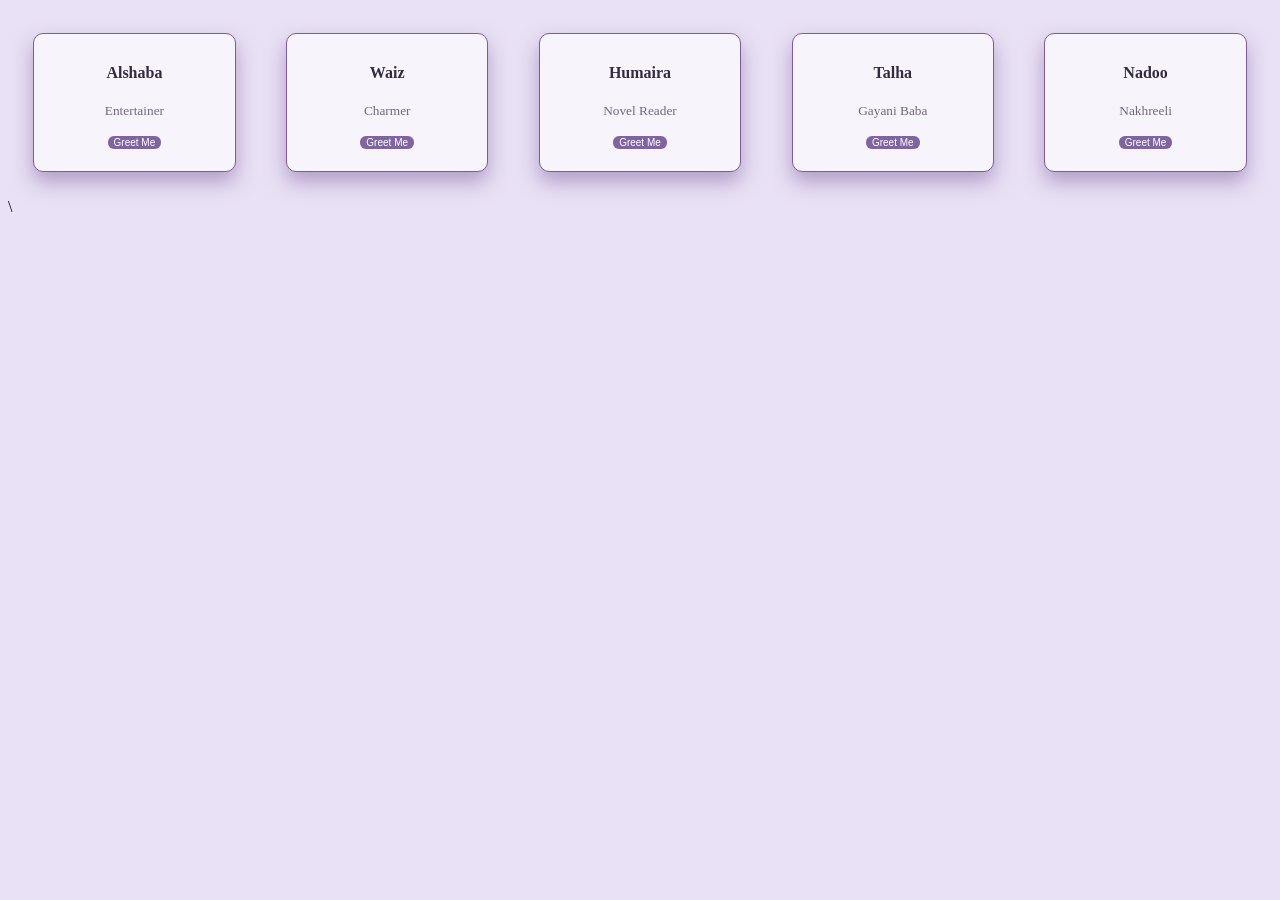
==== BussinessCards/index.html @ 312bfc31 "made bussiness cards" ====
<!DOCTYPE html>
<html lang="en">
<head>
    <meta charset="UTF-8">
    <meta name="viewport" content="width=device-width, initial-scale=1.0">
    <title>Bussiness Cards</title>
    <link rel="stylesheet" href="style.css">
</head>
<body>
    <div class="main">
    <div class="card">
        <h4 class="name">Alshaba</h4>
        <p class="role">Entertainer</p>
        <button class="btnGreet">Greet Me</button>
        <p class="counter"></p>
        <p class="message"></p>
    </div>
    <div class="card">
        <h4 class="name">Waiz</h4>
        <p class="role">Charmer</p>
        <button class="btnGreet">Greet Me</button>
        <p class="counter"></p>
        <p class="message"></p>
    </div>
    <div class="card">
        <h4 class="name">Humaira</h4>
        <p class="role">Novel Reader</p>
        <button class="btnGreet">Greet Me</button>
        <p class="counter"></p>
        <p class="message"></p>
    </div>
    <div class="card">
        <h4 class="name">Talha</h4>
        <p class="role">Gayani Baba</p>
        <button class="btnGreet">Greet Me</button>
        <p class="counter"></p>
        <p class="message"></p>
    </div>
    <div class="card">
        <h4 class="name">Nadoo</h4>
        <p class="role">Nakhreeli</p>
        <button class="btnGreet">Greet Me</button>
        <p class="counter"></p>
        <p class="message"></p>
    </div>
    
    
    </div> 


    \<script src="script.js"></script>
</body>
</html>
---- BussinessCards/style.css ----
body{
    background-color: #E9E1F5;
}
.main{
    align-items: flex-start;
    display: flex;
    justify-content: center;
}
.card{
    border: 1px solid #7d5c9e;
    border-radius: 10px;
    box-shadow: 0 10px 20px rgba(126, 87, 156, 0.50);
    margin: 2%;
    width: 25%;
    text-align: center;
    padding: 8px;
    background-color: #F8F4FC;
    
}
h4{
    font-family:'Playfair Display', serif;
    font-weight : 600;
    color: #352B3F;
   
}
.role ,.message{
    font-size: smaller;
    font-family:Georgia, 'Times New Roman', Times, serif;
    font-weight:200;
    color: #75677D;
}
.message{
    color: #684D88;
}
.counter{
    font-size: x-small;
    border-radius: 5px;
     color: #352B3F;
     font-weight: 600;
    
   
}
button{
    font-size: 10px;
    border-radius: 6px;
    border: none;
    background-color: #8064A2;
    color: #FFFFFF;
     transition: 0.2s;
}
button:hover{
    border: 1.25px solid#7d5c9e;
    background-color: #684D88;
     transform: translateY(-1px);
}

@media (max-width: 768px) {
 
    .main {
        flex-direction: column;
        gap: 20px;
    }

    .card {
        width: 90%;
        max-width: 300px;
    }

    
    
}
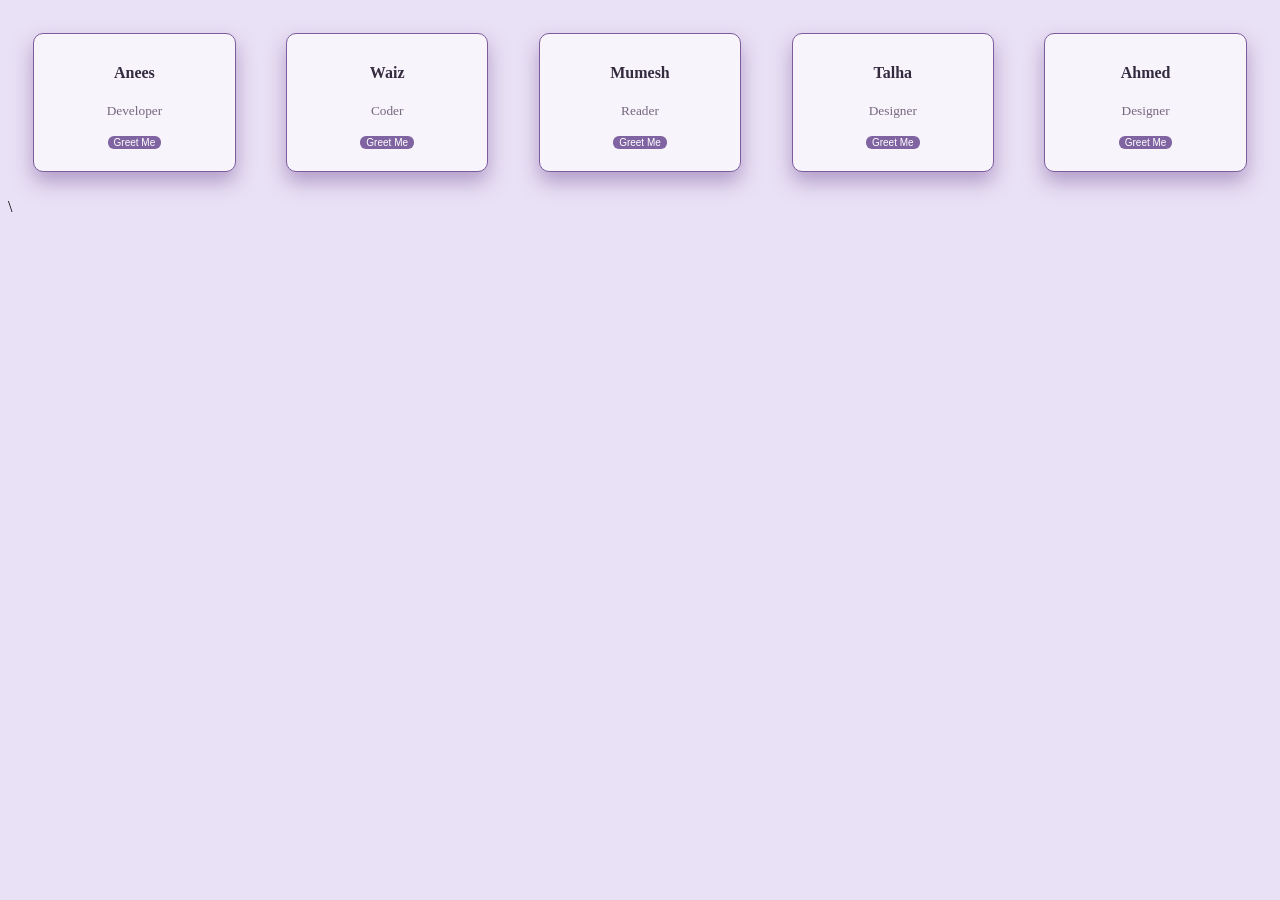
==== commit bdb25366: "name changed" ====
--- a/BussinessCards/index.html
+++ b/BussinessCards/index.html
@@ -9,36 +9,36 @@
 <body>
     <div class="main">
     <div class="card">
-        <h4 class="name">Alshaba</h4>
-        <p class="role">Entertainer</p>
+        <h4 class="name">Anees</h4>
+        <p class="role">Developer</p>
         <button class="btnGreet">Greet Me</button>
         <p class="counter"></p>
         <p class="message"></p>
     </div>
     <div class="card">
         <h4 class="name">Waiz</h4>
-        <p class="role">Charmer</p>
+        <p class="role">Coder</p>
         <button class="btnGreet">Greet Me</button>
         <p class="counter"></p>
         <p class="message"></p>
     </div>
     <div class="card">
-        <h4 class="name">Humaira</h4>
-        <p class="role">Novel Reader</p>
+        <h4 class="name">Mumesh</h4>
+        <p class="role">Reader</p>
         <button class="btnGreet">Greet Me</button>
         <p class="counter"></p>
         <p class="message"></p>
     </div>
     <div class="card">
         <h4 class="name">Talha</h4>
-        <p class="role">Gayani Baba</p>
+        <p class="role">Designer</p>
         <button class="btnGreet">Greet Me</button>
         <p class="counter"></p>
         <p class="message"></p>
     </div>
     <div class="card">
-        <h4 class="name">Nadoo</h4>
-        <p class="role">Nakhreeli</p>
+        <h4 class="name">Ahmed</h4>
+        <p class="role">Designer</p>
         <button class="btnGreet">Greet Me</button>
         <p class="counter"></p>
         <p class="message"></p>
